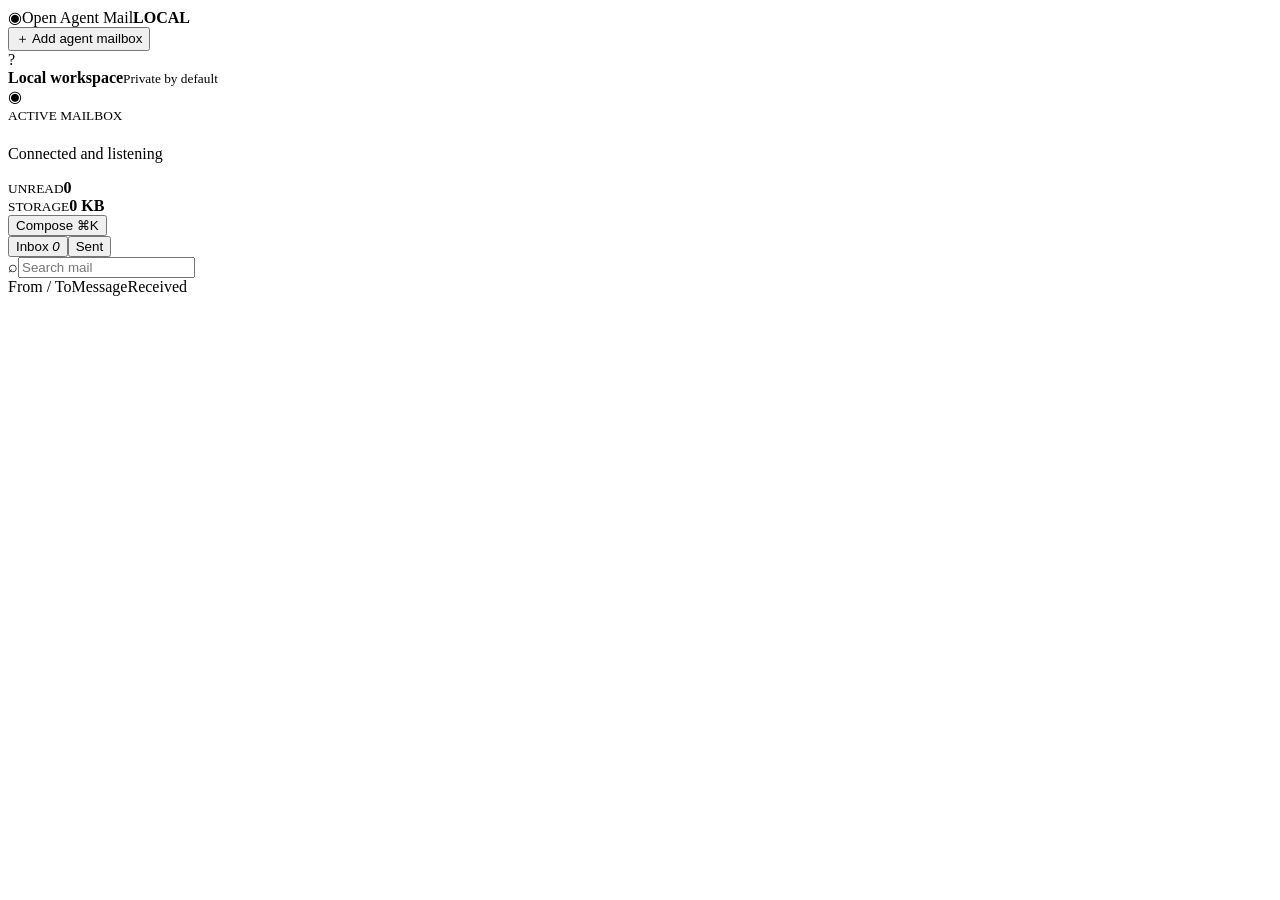
==== src/open_agent_mail/static/index.html @ b4f5643e "Build Open Agent Mail" ====
<!doctype html>
<html lang="en">
<head><meta charset="utf-8"><meta name="viewport" content="width=device-width,initial-scale=1"><title>Open Agent Mail</title><link rel="stylesheet" href="/styles.css"></head>
<body>
  <div class="app">
    <aside>
      <div class="brand"><span class="logo">◉</span><span>Open Agent Mail</span><b>LOCAL</b></div>
      <div id="mailboxes" class="mailboxes"></div>
      <button id="addMailbox" class="add">＋ Add agent mailbox</button>
      <div class="aside-foot"><span>?</span><div><strong>Local workspace</strong><small>Private by default</small></div></div>
    </aside>
    <main>
      <header>
        <div class="agent-icon">◉</div><div class="identity"><small>ACTIVE MAILBOX</small><h1 id="address"></h1><p><i></i> Connected and listening</p></div>
        <div class="stats"><div><small>UNREAD</small><strong id="unread">0</strong></div><div><small>STORAGE</small><strong id="storage">0 KB</strong></div></div>
        <button id="compose" class="primary">Compose <span>⌘K</span></button>
      </header>
      <section class="content">
        <div class="toolbar"><div class="tabs"><button class="tab active" data-folder="inbox">Inbox <em id="inboxCount">0</em></button><button class="tab" data-folder="sent">Sent</button></div><label class="search">⌕<input id="search" placeholder="Search mail"></label></div>
        <div class="columns"><span>From / To</span><span>Message</span><span>Received</span></div>
        <div id="messages"></div>
        <div id="empty" class="empty" hidden><div>✦</div><h2>No messages here</h2><p>Agent conversations will appear in this view.</p></div>
      </section>
    </main>
  </div>
  <dialog id="messageDialog"><button class="close" aria-label="Close">×</button><small id="messageMeta"></small><h2 id="messageSubject"></h2><p id="messageRoute"></p><div id="messageBody" class="message-body"></div></dialog>
  <dialog id="composeDialog"><button class="close" aria-label="Close">×</button><small>NEW MESSAGE</small><h2>Compose</h2><form id="composeForm"><label>To<input name="recipient" type="email" placeholder="agent@example.com" required></label><label>Subject<input name="subject" placeholder="What is this about?" required></label><label>Message<textarea name="body" rows="7" placeholder="Write a clear instruction or update…" required></textarea></label><div class="form-actions"><span id="formStatus"></span><button class="primary" type="submit">Send message →</button></div></form></dialog>
  <div id="toast" role="status"></div>
  <script src="/app.js"></script>
</body></html>
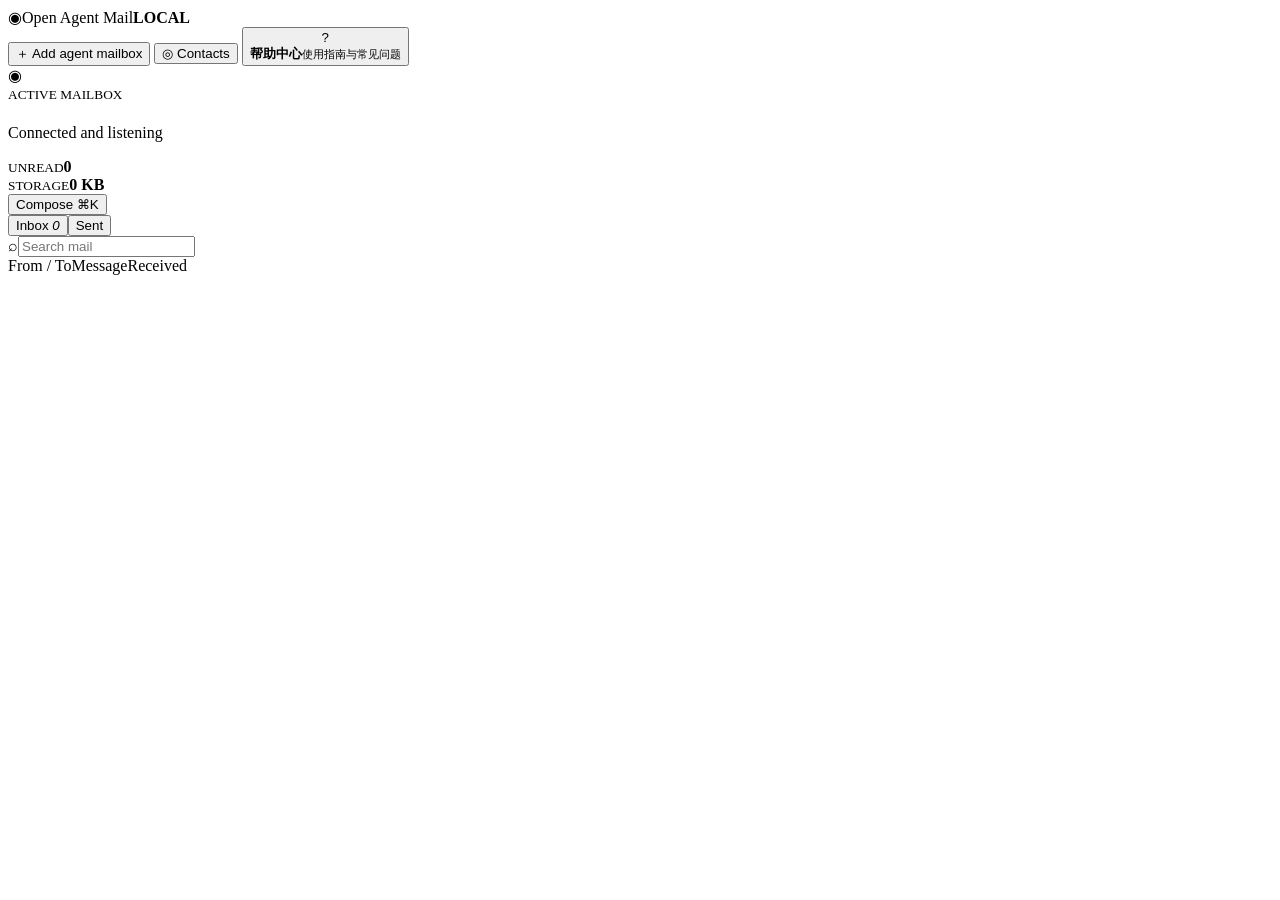
==== commit 44f9ab5e: "Add contacts and help center" ====
--- a/src/open_agent_mail/static/index.html
+++ b/src/open_agent_mail/static/index.html
@@ -1,13 +1,14 @@
 <!doctype html>
 <html lang="en">
-<head><meta charset="utf-8"><meta name="viewport" content="width=device-width,initial-scale=1"><title>Open Agent Mail</title><link rel="stylesheet" href="/styles.css"></head>
+<head><meta charset="utf-8"><meta name="viewport" content="width=device-width,initial-scale=1"><title>Open Agent Mail</title><link rel="stylesheet" href="/styles.css"><link rel="stylesheet" href="/contacts.css"><link rel="stylesheet" href="/help.css"></head>
 <body>
   <div class="app">
     <aside>
       <div class="brand"><span class="logo">◉</span><span>Open Agent Mail</span><b>LOCAL</b></div>
       <div id="mailboxes" class="mailboxes"></div>
       <button id="addMailbox" class="add">＋ Add agent mailbox</button>
-      <div class="aside-foot"><span>?</span><div><strong>Local workspace</strong><small>Private by default</small></div></div>
+      <button id="contacts" class="add">◎ Contacts</button>
+      <button id="helpCenter" class="aside-foot"><span>?</span><div><strong>帮助中心</strong><small>使用指南与常见问题</small></div></button>
     </aside>
     <main>
       <header>
@@ -24,7 +25,9 @@
     </main>
   </div>
   <dialog id="messageDialog"><button class="close" aria-label="Close">×</button><small id="messageMeta"></small><h2 id="messageSubject"></h2><p id="messageRoute"></p><div id="messageBody" class="message-body"></div></dialog>
-  <dialog id="composeDialog"><button class="close" aria-label="Close">×</button><small>NEW MESSAGE</small><h2>Compose</h2><form id="composeForm"><label>To<input name="recipient" type="email" placeholder="agent@example.com" required></label><label>Subject<input name="subject" placeholder="What is this about?" required></label><label>Message<textarea name="body" rows="7" placeholder="Write a clear instruction or update…" required></textarea></label><div class="form-actions"><span id="formStatus"></span><button class="primary" type="submit">Send message →</button></div></form></dialog>
+  <dialog id="composeDialog"><button class="close" aria-label="Close">×</button><small>NEW MESSAGE</small><h2>Compose</h2><form id="composeForm"><label>To<input name="recipient" type="email" list="contactEmails" placeholder="agent@example.com" required><datalist id="contactEmails"></datalist></label><label>Subject<input name="subject" placeholder="What is this about?" required></label><label>Message<textarea name="body" rows="7" placeholder="Write a clear instruction or update…" required></textarea></label><div class="form-actions"><span id="formStatus"></span><button class="primary" type="submit">Send message →</button></div></form></dialog>
+  <dialog id="contactsDialog"><button class="close" aria-label="Close">×</button><small>ADDRESS BOOK</small><h2>Contacts</h2><label class="search contact-search">⌕<input id="contactSearch" placeholder="Search names, emails, groups"></label><div id="contactList" class="contact-list"></div><form id="contactForm" class="contact-form"><h3>Add contact</h3><label>Name<input name="name" required placeholder="Name"></label><label>Email<input name="email" type="email" required placeholder="agent@example.com"></label><label>Groups<input name="groups" placeholder="Work, Agents"></label><div class="form-actions"><span id="contactStatus"></span><button class="primary" type="submit">Add contact</button></div></form></dialog>
+  <dialog id="helpDialog" class="help-dialog"><button class="close" aria-label="关闭帮助中心">×</button><div class="help-header"><small>OPEN AGENT MAIL</small><h2>帮助中心</h2><p>查找产品使用指南和常见问题</p><label class="help-search">⌕<input id="helpSearch" placeholder="搜索问题，例如：收件人" autocomplete="off"></label></div><div class="help-layout"><nav id="helpCategories" class="help-categories" aria-label="帮助分类"></nav><section class="help-results"><button id="helpBack" class="help-back" hidden>← 返回搜索结果</button><div id="helpArticleList"></div><article id="helpArticle" class="help-article" hidden></article></section></div></dialog>
   <div id="toast" role="status"></div>
   <script src="/app.js"></script>
 </body></html>
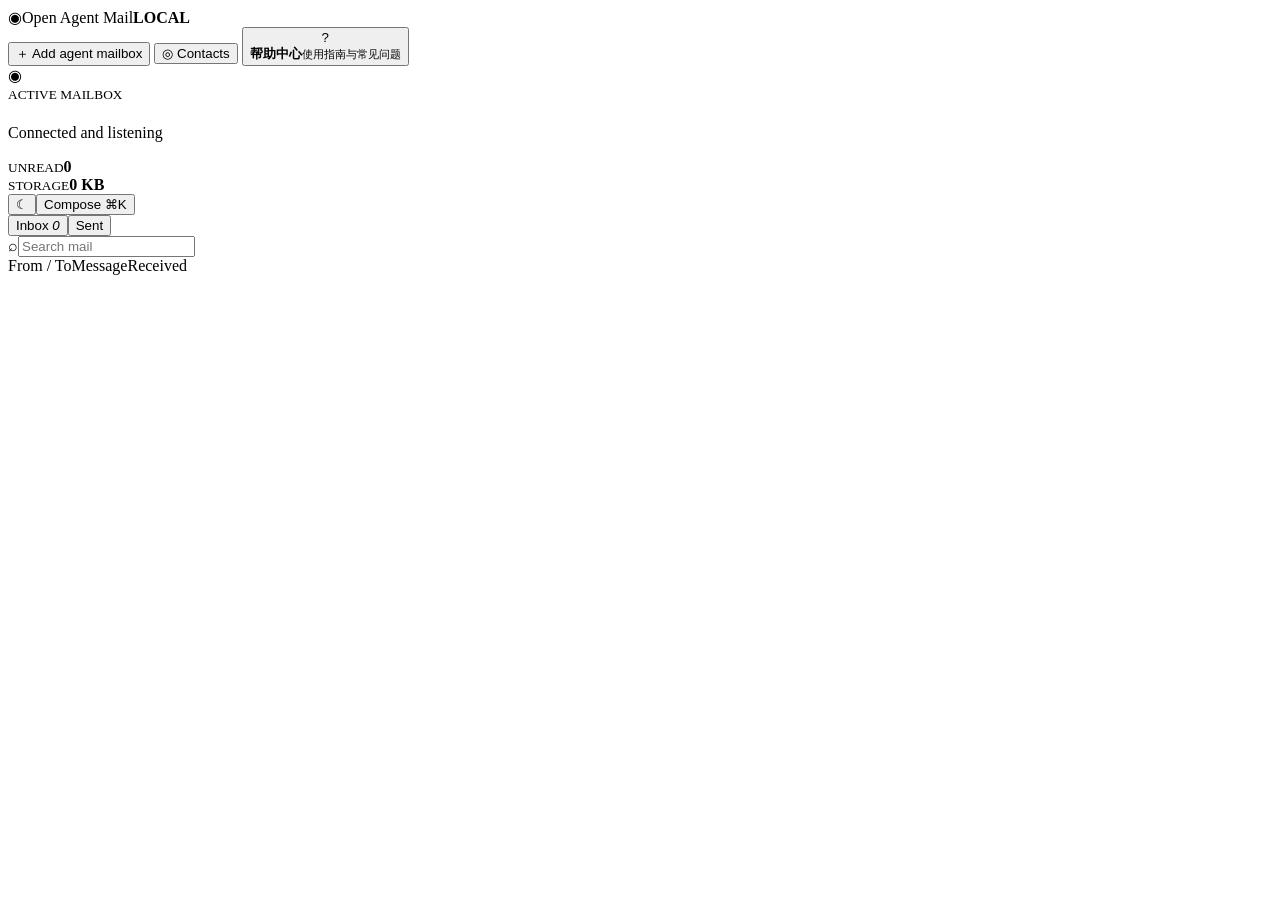
==== commit 24a465c9: "Add threaded agent mail and CLI tools" ====
--- a/src/open_agent_mail/static/index.html
+++ b/src/open_agent_mail/static/index.html
@@ -1,6 +1,6 @@
 <!doctype html>
 <html lang="en">
-<head><meta charset="utf-8"><meta name="viewport" content="width=device-width,initial-scale=1"><title>Open Agent Mail</title><link rel="stylesheet" href="/styles.css"><link rel="stylesheet" href="/contacts.css"><link rel="stylesheet" href="/help.css"></head>
+<head><meta charset="utf-8"><meta name="viewport" content="width=device-width,initial-scale=1"><meta name="theme-color" content="#f7f8f6"><title>Open Agent Mail</title><link rel="stylesheet" href="/styles.css"><link rel="stylesheet" href="/contacts.css"><link rel="stylesheet" href="/help.css"><link rel="stylesheet" href="/shadcn-theme.css"></head>
 <body>
   <div class="app">
     <aside>
@@ -14,7 +14,7 @@
       <header>
         <div class="agent-icon">◉</div><div class="identity"><small>ACTIVE MAILBOX</small><h1 id="address"></h1><p><i></i> Connected and listening</p></div>
         <div class="stats"><div><small>UNREAD</small><strong id="unread">0</strong></div><div><small>STORAGE</small><strong id="storage">0 KB</strong></div></div>
-        <button id="compose" class="primary">Compose <span>⌘K</span></button>
+        <button id="themeToggle" class="icon-button" type="button" aria-label="Toggle color theme" aria-pressed="false"><span aria-hidden="true">☾</span></button><button id="compose" class="primary">Compose <span>⌘K</span></button>
       </header>
       <section class="content">
         <div class="toolbar"><div class="tabs"><button class="tab active" data-folder="inbox">Inbox <em id="inboxCount">0</em></button><button class="tab" data-folder="sent">Sent</button></div><label class="search">⌕<input id="search" placeholder="Search mail"></label></div>
@@ -24,8 +24,8 @@
       </section>
     </main>
   </div>
-  <dialog id="messageDialog"><button class="close" aria-label="Close">×</button><small id="messageMeta"></small><h2 id="messageSubject"></h2><p id="messageRoute"></p><div id="messageBody" class="message-body"></div></dialog>
-  <dialog id="composeDialog"><button class="close" aria-label="Close">×</button><small>NEW MESSAGE</small><h2>Compose</h2><form id="composeForm"><label>To<input name="recipient" type="email" list="contactEmails" placeholder="agent@example.com" required><datalist id="contactEmails"></datalist></label><label>Subject<input name="subject" placeholder="What is this about?" required></label><label>Message<textarea name="body" rows="7" placeholder="Write a clear instruction or update…" required></textarea></label><div class="form-actions"><span id="formStatus"></span><button class="primary" type="submit">Send message →</button></div></form></dialog>
+  <dialog id="messageDialog"><button class="close" aria-label="Close">×</button><small id="messageMeta"></small><h2 id="messageSubject"></h2><p id="messageRoute"></p><div id="messageBody" class="message-body"></div><button id="replyMessage" class="primary" type="button">Reply in thread</button></dialog>
+  <dialog id="composeDialog"><button class="close" aria-label="Close">×</button><small>NEW MESSAGE</small><h2>Compose</h2><form id="composeForm"><input name="in_reply_to" type="hidden"><label>To<input name="recipient" type="email" list="contactEmails" placeholder="agent@example.com" required><datalist id="contactEmails"></datalist></label><label>Subject<input name="subject" placeholder="What is this about?" required></label><label>Message<textarea name="body" rows="7" placeholder="Write a clear instruction or update…" required></textarea></label><div class="form-actions"><span id="formStatus"></span><button class="primary" type="submit">Send message →</button></div></form></dialog>
   <dialog id="contactsDialog"><button class="close" aria-label="Close">×</button><small>ADDRESS BOOK</small><h2>Contacts</h2><label class="search contact-search">⌕<input id="contactSearch" placeholder="Search names, emails, groups"></label><div id="contactList" class="contact-list"></div><form id="contactForm" class="contact-form"><h3>Add contact</h3><label>Name<input name="name" required placeholder="Name"></label><label>Email<input name="email" type="email" required placeholder="agent@example.com"></label><label>Groups<input name="groups" placeholder="Work, Agents"></label><div class="form-actions"><span id="contactStatus"></span><button class="primary" type="submit">Add contact</button></div></form></dialog>
   <dialog id="helpDialog" class="help-dialog"><button class="close" aria-label="关闭帮助中心">×</button><div class="help-header"><small>OPEN AGENT MAIL</small><h2>帮助中心</h2><p>查找产品使用指南和常见问题</p><label class="help-search">⌕<input id="helpSearch" placeholder="搜索问题，例如：收件人" autocomplete="off"></label></div><div class="help-layout"><nav id="helpCategories" class="help-categories" aria-label="帮助分类"></nav><section class="help-results"><button id="helpBack" class="help-back" hidden>← 返回搜索结果</button><div id="helpArticleList"></div><article id="helpArticle" class="help-article" hidden></article></section></div></dialog>
   <div id="toast" role="status"></div>
